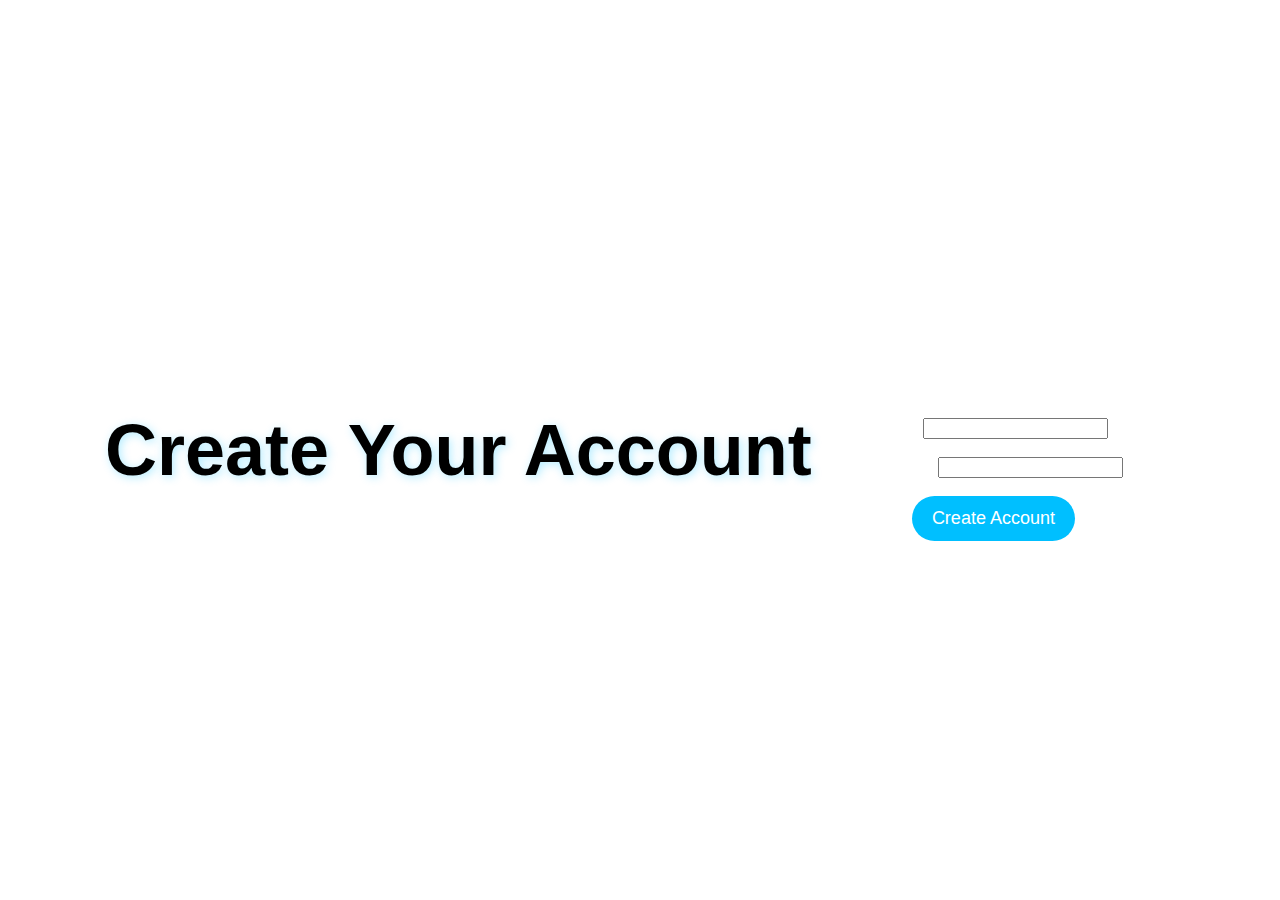
==== signup.html @ 9dcef1aa "Create signup.html" ====
<!DOCTYPE html>
<html lang="en">
<head>
    <meta charset="UTF-8">
    <meta name="viewport" content="width=device-width, initial-scale=1.0">
    <title>Create Account</title>
    <link rel="stylesheet" href="style.css">
</head>
<body>
    <h1>Create Your Account</h1>
    <form action="/submit-form" method="POST">
        <label for="username">Username</label>
        <input type="text" id="username" name="username" required><br><br>

        <label for="email">Email</label>
        <input type="email" id="email" name="email" required><br><br>

        <label for="password">Password</label>
        <input type="password" id="password" name="password" required><br><br>

        <button type="submit">Create Account</button>
    </form>
</body>
</html>
---- style.css ----
/* Body Styles */
body {
  margin: 0;
  padding: 0;
  background: url(https://raw.githubusercontent.com/AnujaThinusaraWeerarathna/my-cool-website/refs/heads/main/R.jpg) 
              no-repeat center center/cover;
  height: 100vh;
  color: white;
  font-family: 'Arial', sans-serif;
  display: flex;
  justify-content: center;
  align-items: center;
  text-align: center;
  overflow: hidden;
}

/* Container */
.container {
  display: flex;
  width: 90%;
  justify-content: space-between;
  align-items: center;
}

/* Left Section */
.left-section {
  flex: 1;
  display: flex;
  flex-direction: column;
  align-items: center;
}

/* Right Section (Story) */
.right-section {
  flex: 1;
  display: none;
  padding: 20px;
  background-color: rgba(255, 255, 255, 0.1);
  border-radius: 10px;
  text-align: left;
  max-width: 400px;
  height: 80vh;
  overflow-y: auto;
}

/* Hello Message */
h1 {
  color: black;  /* Changed to black */
  font-size: 72px;  /* Made bigger */
  font-weight: bold;
  text-shadow: 2px 2px 10px rgba(0, 191, 255, 0.3);
}

/* Search Bar */
.search-container {
  display: flex;
  align-items: center;
  margin-bottom: 20px;
}

input[type="text"] {
  padding: 10px;
  font-size: 18px;
  border: none;
  outline: none;
  border-radius: 25px;
  margin-right: 15px;
  width: 250px;
}

input[type="text"]:focus {
  box-shadow: 0 0 8px 2px rgba(0, 191, 255, 0.8);
}

button {
  padding: 12px 20px;
  font-size: 18px;
  background-color: #00bfff;
  color: white;
  border: none;
  border-radius: 50px;
  cursor: pointer;
  transition: background-color 0.3s, transform 0.3s;
}

button:hover {
  background-color: #0080ff;
  transform: scale(1.1);
}

/* Wavell Connect Button */
.wavell-button {
  position: absolute;
  top: 18px;
  left: 18px;
  font-size: 22px;  /* Made bigger */
  padding: 20px 35px;  /* Made bigger */
  background-color: #00bfff;
  color: white;
  border: none;
  border-radius: 39px;
  cursor: pointer;
  transition: background-color 0.3s, transform 0.3s;
  font-weight: bold;
}

.wavell-button:hover {
  background-color: #0080ff;
  transform: scale(1.1);
}

/* Story Button */
.story-button {
  margin-top: 20px;
  padding: 12px 25px;
  font-size: 20px;
  background-color: #ff8c00;
  border-radius: 50px;
  border: none;
  color: white;
  cursor: pointer;
  transition: background-color 0.3s, transform 0.3s;
}

.story-button:hover {
  background-color: #ff6600;
  transform: scale(1.1);
}
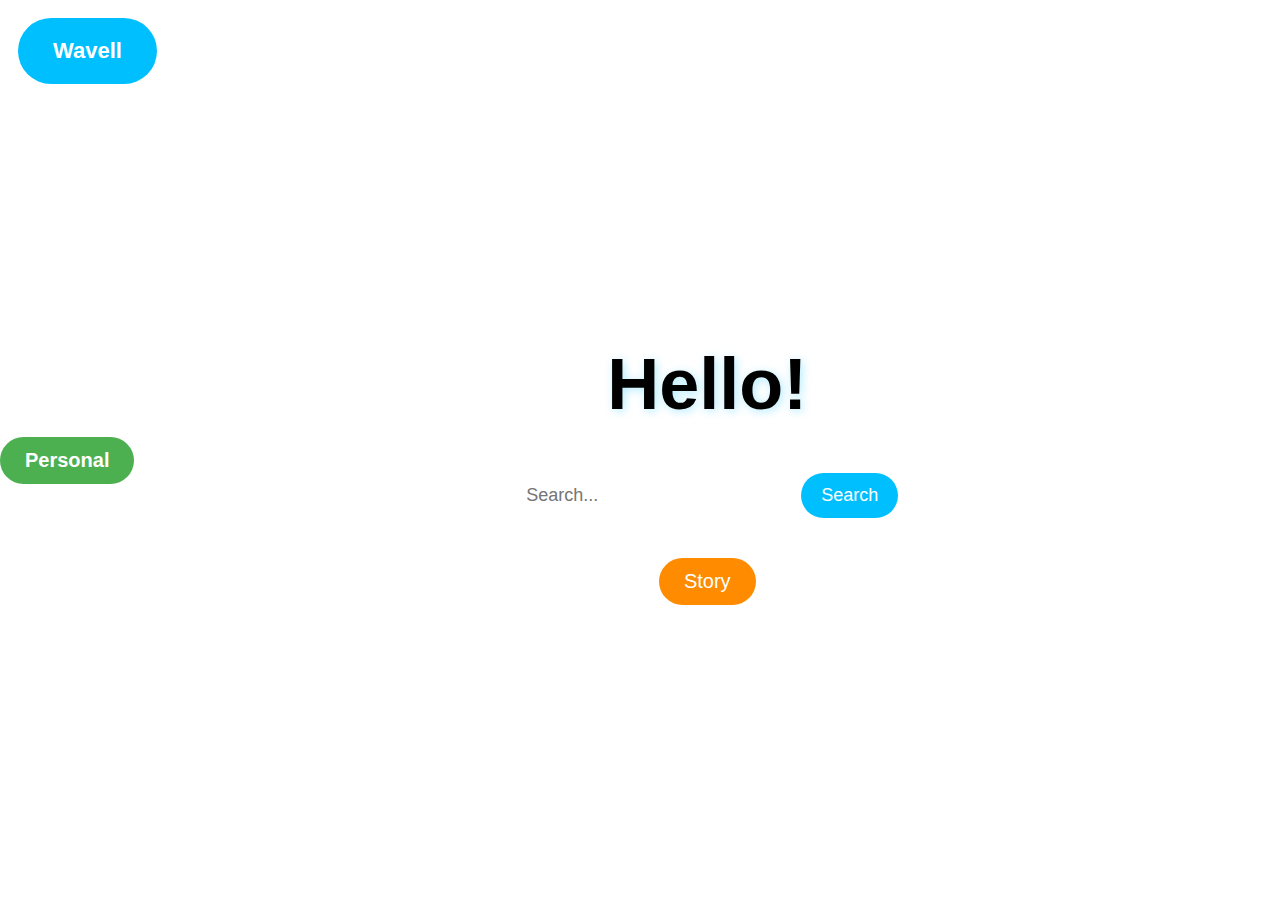
==== commit b487ad65: "Update signup.html" ====
--- a/signup.html
+++ b/signup.html
@@ -1,24 +1,49 @@
 <!DOCTYPE html>
 <html lang="en">
 <head>
-    <meta charset="UTF-8">
-    <meta name="viewport" content="width=device-width, initial-scale=1.0">
-    <title>Create Account</title>
-    <link rel="stylesheet" href="style.css">
+  <meta charset="UTF-8">
+  <meta name="viewport" content="width=device-width, initial-scale=1.0">
+  <title>My Cool Website</title>
+  <link rel="stylesheet" href="style.css"> <!-- Link to CSS -->
 </head>
-<body>
-    <h1>Create Your Account</h1>
-    <form action="/submit-form" method="POST">
-        <label for="username">Username</label>
-        <input type="text" id="username" name="username" required><br><br>
+<body onload="checkUser()">
 
-        <label for="email">Email</label>
-        <input type="email" id="email" name="email" required><br><br>
+  <!-- Wavell Button -->
+  <button class="wavell-button" onclick="window.open('https://connect.wavellshs.eq.edu.au/', '_blank')">Wavell</button>
 
-        <label for="password">Password</label>
-        <input type="password" id="password" name="password" required><br><br>
+  <!-- Personal Button (Sign-up) -->
+  <button id="personal-button" class="personal-button" onclick="window.location.href='signup.html'">Personal</button>
 
-        <button type="submit">Create Account</button>
-    </form>
+  <!-- User Profile (Hidden by Default) -->
+  <div id="user-profile" class="user-profile">
+    <span id="user-initial"></span>
+    <div id="user-info"></div>
+  </div>
+
+  <!-- Main Container -->
+  <div class="container">
+    
+    <!-- Left Side (Search & Buttons) -->
+    <div class="left-section">
+      <h1>Hello!</h1>
+
+      <div class="search-container">
+        <input type="text" id="search-input" placeholder="Search...">
+        <button onclick="searchGoogle()">Search</button>
+      </div>
+
+      <!-- Story Button -->
+      <button class="story-button" id="story-button" onclick="toggleStory()">Story</button>
+    </div>
+
+    <!-- Right Side (Story) -->
+    <div class="right-section" id="story-box">
+      <h2>🔥 The Journey of a Dreamer 🔥</h2>
+      <p>Once upon a time...</p>
+    </div>
+
+  </div>
+
+  <script src="script.js"></script> <!-- Link to JavaScript -->
 </body>
 </html>
--- a/style.css
+++ b/style.css
@@ -45,8 +45,8 @@
 
 /* Hello Message */
 h1 {
-  color: black;  /* Changed to black */
-  font-size: 72px;  /* Made bigger */
+  color: black;
+  font-size: 72px;
   font-weight: bold;
   text-shadow: 2px 2px 10px rgba(0, 191, 255, 0.3);
 }
@@ -93,8 +93,8 @@
   position: absolute;
   top: 18px;
   left: 18px;
-  font-size: 22px;  /* Made bigger */
-  padding: 20px 35px;  /* Made bigger */
+  font-size: 22px;
+  padding: 20px 35px;
   background-color: #00bfff;
   color: white;
   border: none;
@@ -126,3 +126,78 @@
   background-color: #ff6600;
   transform: scale(1.1);
 }
+
+/* Personal Button */
+.personal-button {
+  margin-top: 20px;
+  padding: 12px 25px;
+  font-size: 20px;
+  background-color: #4CAF50;
+  color: white;
+  border: none;
+  border-radius: 50px;
+  cursor: pointer;
+  transition: background-color 0.3s ease, transform 0.3s ease;
+  font-weight: bold;
+}
+
+.personal-button:hover {
+  background-color: #45a049;
+  transform: scale(1.1);
+}
+
+/* Styles for the corner display */
+.user-info {
+  position: absolute;
+  top: 10px;
+  right: 10px;
+  width: 40px;
+  height: 40px;
+  background-color: #00bfff;
+  border-radius: 50%;
+  color: white;
+  font-size: 20px;
+  font-weight: bold;
+  display: flex;
+  justify-content: center;
+  align-items: center;
+  cursor: pointer;
+  transition: transform 0.3s;
+}
+
+.user-info:hover {
+  transform: scale(1.2);
+}
+
+/* Username Tooltip */
+.user-info .username {
+  display: none;
+  position: absolute;
+  top: 0;
+  left: -120px;  /* Position the username to the left */
+  background-color: rgba(0, 0, 0, 0.7);
+  color: white;
+  padding: 5px;
+  border-radius: 5px;
+  font-size: 16px;
+  white-space: nowrap;
+}
+
+.user-info:hover .username {
+  display: block;
+}
+
+.user-email {
+  display: none;
+  position: absolute;
+  top: 50px;
+  left: -10px;
+  background-color: rgba(0, 0, 0, 0.7);
+  color: white;
+  padding: 5px;
+  border-radius: 5px;
+}
+
+.user-info:hover .user-email {
+  display: block;
+}
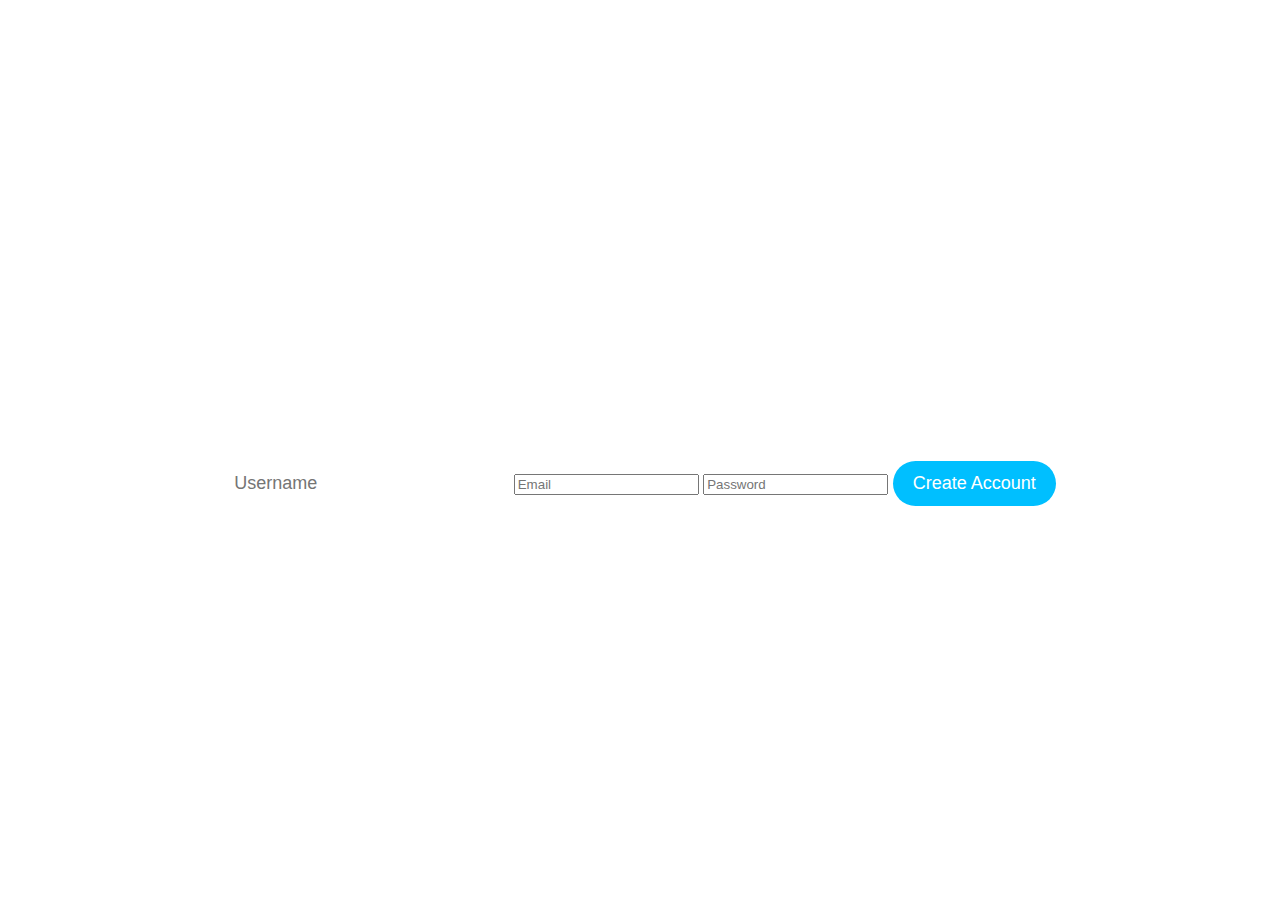
==== commit 3f2ed42b: "Update signup.html" ====
--- a/signup.html
+++ b/signup.html
@@ -3,47 +3,22 @@
 <head>
   <meta charset="UTF-8">
   <meta name="viewport" content="width=device-width, initial-scale=1.0">
-  <title>My Cool Website</title>
-  <link rel="stylesheet" href="style.css"> <!-- Link to CSS -->
+  <title>Sign Up</title>
+  <link rel="stylesheet" href="style.css">
 </head>
-<body onload="checkUser()">
+<body>
 
-  <!-- Wavell Button -->
-  <button class="wavell-button" onclick="window.open('https://connect.wavellshs.eq.edu.au/', '_blank')">Wavell</button>
-
-  <!-- Personal Button (Sign-up) -->
-  <button id="personal-button" class="personal-button" onclick="window.location.href='signup.html'">Personal</button>
-
-  <!-- User Profile (Hidden by Default) -->
-  <div id="user-profile" class="user-profile">
-    <span id="user-initial"></span>
-    <div id="user-info"></div>
+  <div class="signup-container">
+    <h2>Create an Account</h2>
+    <form id="signup-form" onsubmit="return validateForm()">
+      <input type="text" id="username" placeholder="Username" required>
+      <input type="email" id="email" placeholder="Email" required>
+      <input type="password" id="password" placeholder="Password" required>
+      <button type="submit">Create Account</button>
+      <p id="error-message" style="color: red; display: none;"></p>
+    </form>
   </div>
 
-  <!-- Main Container -->
-  <div class="container">
-    
-    <!-- Left Side (Search & Buttons) -->
-    <div class="left-section">
-      <h1>Hello!</h1>
-
-      <div class="search-container">
-        <input type="text" id="search-input" placeholder="Search...">
-        <button onclick="searchGoogle()">Search</button>
-      </div>
-
-      <!-- Story Button -->
-      <button class="story-button" id="story-button" onclick="toggleStory()">Story</button>
-    </div>
-
-    <!-- Right Side (Story) -->
-    <div class="right-section" id="story-box">
-      <h2>🔥 The Journey of a Dreamer 🔥</h2>
-      <p>Once upon a time...</p>
-    </div>
-
-  </div>
-
-  <script src="script.js"></script> <!-- Link to JavaScript -->
+  <script src="script.js"></script>
 </body>
 </html>
